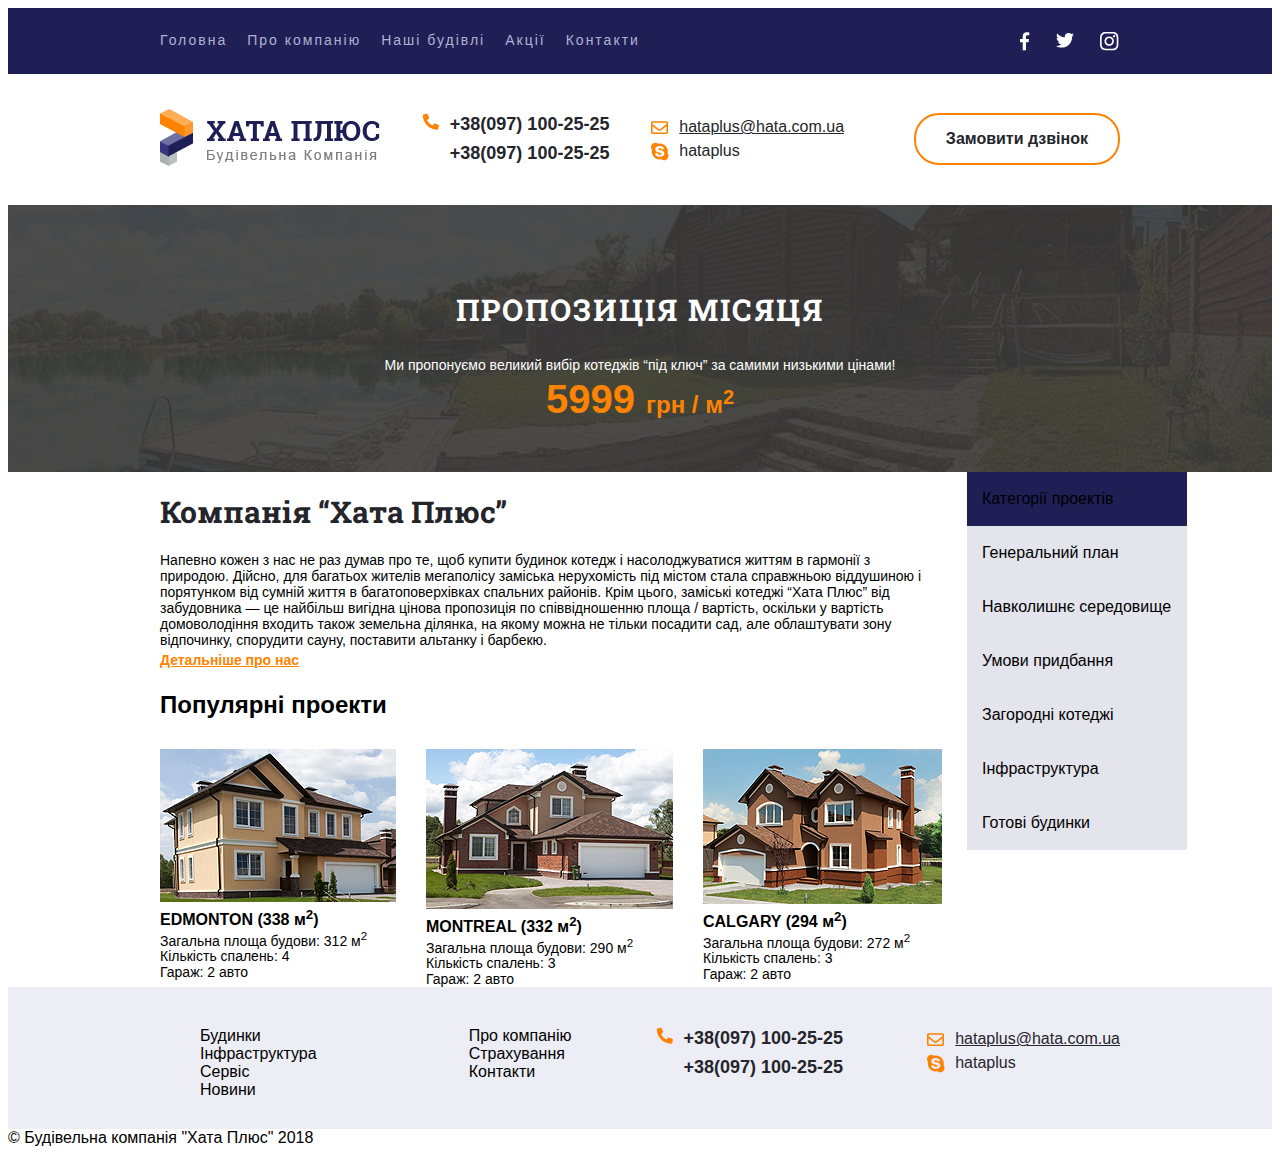
==== index.html @ 2571980f "add new font" ====
<!DOCTYPE html>
<html lang="en">

<head>
    <meta charset="UTF-8">
    <meta name="viewport" content="width=device-width, initial-scale=1.0">
    <title>Document</title>
    <link rel="stylesheet" href="css/styles.css">
</head>

<body>

    <header class="">
        <div class="header-line">
            <div class="wrapper flex-between">
                <div class="navigation">
                    <a href="#">Головна</a>
                    <a href="#">Про компанію</a>
                    <a href="#">Наші будівлі</a>
                    <a href="#">Акції</a>
                    <a href="#">Контакти</a>

                </div>
                <div class="sociality">
                    <a class="fb" href="#"></a>
                    <a class="tw" href="#"></a>
                    <a class="inst" href="#"></a>
                </div>
            </div>
        </div>
        <div class="logo-contactinfo">
            <div class="wrapper flex-between items-center">
                <picture>
                    <source srcset="images/logo.png">
                    <img src="images/logo.png" alt="">
                </picture>
                <div class="phone-numbers">
                    <div class="phone">
                        <a href="">+38(097) 100-25-25</a>
                    </div>
                    <a href="">+38(097) 100-25-25</a>
                </div>
                <div class="emails">
                    <a  class="email" href="#">hataplus@hata.com.ua</a>
    
                    <a class="email-no-underline" href="#">hataplus</a>
    
                </div>
                <a class="button" href="">
                    Замовити дзвінок
                </a>
    
            </div>
        </div>
        <div class="month-proposition">
            <h2>ПРОПОЗИЦІЯ МІСЯЦЯ</h2>
            <p>Ми пропонуємо великий вибір котеджів “під ключ” за самими низькими цінами!</p>
            <strong>5999 <span>грн / м<sup>2</sup></span></strong>
        </div>

    </header>
    <div class="flex wrapper main-flex">
        <main class="main">
            <div class="wrapper">

                <article>
                    <h1>Компанія “Хата Плюс”</h1>
                    <p>Напевно кожен з нас не раз думав про те, щоб купити будинок котедж і насолоджуватися життям в
                        гармонії з
                        природою. Дійсно, для багатьох жителів мегаполісу заміська нерухомість під містом стала
                        справжньою
                        віддушиною і порятунком від сумній життя в багатоповерхівках спальних районів.
                        Крім цього, заміські котеджі “Хата Плюс” від забудовника — це найбільш вигідна цінова пропозиція
                        по
                        співвідношенню площа / вартість, оскільки у вартість домоволодіння входить також земельна
                        ділянка, на якому
                        можна не тільки посадити сад, але облаштувати зону відпочинку, спорудити сауну, поставити
                        альтанку і
                        барбекю.</p>
                    <a href="#">
                        Детальніше про нас
                    </a>
                </article>
                <section class="popular-projects">

                    <h2>Популярні проекти</h2>
                    <div class="project-cards">
                        <figure class="endmonton">
                            <picture>
                                <source srcset="images/Layer 75.png">
                                <img src="images/Layer 75.png" alt="">
                            </picture>
                            <figcaption>
                                <strong>EDMONTON (338 м<sup>2</sup>)</strong>
                                <p>Загальна площа будови: 312 м<sup>2</sup></p>
                                <p>Кількість спалень: 4</p>
                                <p>Гараж: 2 авто</p>
                            </figcaption>
                        </figure>
                        <figure class="montreal">
                            <picture>
                                <source srcset="images/Layer 76.png">
                                <img src="images/Layer 76.png" alt="">
                            </picture>
                            <figcaption>
                                <strong>MONTREAL (332 м<sup>2</sup>)</strong>
                                <p>Загальна площа будови: 290 м<sup>2</sup></p>
                                <p>Кількість спалень: 3</p>
                                <p>Гараж: 2 авто</p>
                            </figcaption>
                        </figure>
                        <figure class="galgary">
                            <picture>
                                <source srcset="images/Layer 77.png">
                                <img src="images/Layer 77.png" alt="">
                            </picture>
                            <figcaption>
                                <strong>CALGARY (294 м<sup>2</sup>)</strong>
                                <p>Загальна площа будови: 272 м<sup>2</sup></p>
                                <p>Кількість спалень: 3</p>
                                <p>Гараж: 2 авто</p>
                            </figcaption>
                        </figure>
                    </div>
                </section>
            </div>
        </main>
        <aside class="project-category ">
            <ul>
                <li class="li">Категорії проектів</li>
                <li>Генеральний план</li>
                <li>Навколишнє середовище
                </li>
                <ul>
                    <li>Продані</li>
                    <li>Заброньовані</li>
                    <li>В процесі будівництва</li>
                </ul>
                <li>Умови придбання</li>
                <li>Загородні котеджі</li>
                <li>Інфраструктура</li>
                <li>Готові будинки</li>
            </ul>
        </aside>
    </div>
    <footer class="footer">
        <div class="wrapper">
            <div class="ul1">
                <ul>
                    <p>Будинки</p>
                    <p>Інфраструктура</p>
                    <p>Сервіс</p>
                    <p>Новини</p>
                </ul>
            </div>
            <div class="ul2">
                <ul>
                    <p>Про компанію</p>
                    <p>Страхування</p>
                    <p>Контакти</p>
                </ul>
            </div>

           
            <div class="phone-numbers">
                <div class="phone">
                    <a href="">+38(097) 100-25-25</a>
                </div>
                <a href="">+38(097) 100-25-25</a>
            </div>
            <div class="emails">
                <a  class="email" href="#">hataplus@hata.com.ua</a>
    
                <a class="email-no-underline" href="#">hataplus</a>
    
            </div>
        </div>
    </footer>
    <div class="copyrite">
        <p>&copy; Будівельна компанія "Хата Плюс" 2018</p>
    </div>
</body>

</html>
---- css/styles.css ----
@font-face {
    font-family: 'Roboto Slab';
    src: url('../fonts/RobotoSlab-Bold.eot');
    src: url('../fonts/RobotoSlab-Bold.eot?#iefix') format('embedded-opentype'),
        url('../fonts/RobotoSlab-Bold.woff2') format('woff2'),
        url('../fonts/RobotoSlab-Bold.woff') format('woff'),
        url('../fonts/RobotoSlab-Bold.svg#RobotoSlab-Bold') format('svg');
    font-weight: bold;
    font-style: normal;
    font-display: swap;
}

@font-face {
    font-family: 'Roboto Slab';
    src: url('../fonts/RobotoSlab-Regular.eot');
    src: url('../fonts/RobotoSlab-Regular.eot?#iefix') format('embedded-opentype'),
        url('../fonts/RobotoSlab-Regular.woff2') format('woff2'),
        url('../fonts/RobotoSlab-Regular.woff') format('woff'),
        url('../fonts/RobotoSlab-Regular.svg#RobotoSlab-Regular') format('svg');
    font-weight: normal;
    font-style: normal;
    font-display: swap;
}





body {
    font-family: Arial, Helvetica, sans-serif;
    height: 100%;
}

.header-line {
    background-color: #1f1f56;
    padding-bottom: 21px;
    padding-top: 21px;
}

.logo-contactinfo {
    padding: 35px 0px;
}

.header-line a {
    text-decoration: none;
    font-size: 14px;
    letter-spacing: 2px;
    line-height: 1.7em;
    color: #b1b1d2;
}


.navigation {
    display: flex;
    column-gap: 20px;
}


.sociality {
    display: flex;
    column-gap: 25px;
    align-items: center;
}





.wrapper {
    margin: auto;
    max-width: 960px;
}


.flex-between {
    display: flex;
    justify-content: space-between;
    

}


.phone-numbers a {
    font-size: 18px;
    line-height: 1.3em;
    color: #25252c;
    font-weight: bold;
    text-decoration: none;

}


.emails a {
    font-size: 16px;
    line-height: 1.5em;
    text-decoration: underline;
    color: #25252c;
}

.emails .email-no-underline {
    text-decoration: none;
    display: block;
}


.button {
    border-radius: 25px;
    background-color: #ffffff;
    border: 2px solid #fd8300;
    font-size: 16px;
    line-height: 1.5em;
    color: #25252c;
    font-weight: bold;
    padding: 12px 30px;
    text-decoration: none;
}



.items-center {
    align-items: center;
}


.phone {
    margin-bottom: 5px;
}


.month-proposition {
    background: linear-gradient(to top,rgba(0,0,0,0.7),rgba(0,0,0,0.7)), url(../images/Layer\ 74.png) ;
    padding-top: 60px;
    padding-bottom: 50px;
    background-size: cover;
    text-align: center;
}

.month-proposition h2 {
    font-size: 30px;
    letter-spacing: 2px;
    text-transform: uppercase;
    color: #ffffff;
    font-weight: 700;
    font-family: "Roboto Slab";
}


.month-proposition p {
    font-size: 14px;
    line-height: 1.7em;
    color: #ffffff;
}


.month-proposition strong {
    font-size: 40px;
    color: #fd8300;
}



.month-proposition span {
    font-size: 24px;
    color: #fd8300;
    font-weight: bold;
}


.main-flex {
    justify-content: space-between;
}


.main h1 {
    font-size: 30px;
    color: #24242b;
    font-weight: 700;
    font-family: "Roboto Slab";
}


.main p {
    font-size: 14px;
}


.main a {
    font-size: 14px;
    line-height: 24px;
    text-decoration: underline;
    color: #fd8300;
    font-weight: bold;
}
   


section img {
    justify-content: space-between;
    align-items: center;
}


section h2 {
    margin-bottom: auto;
}


aside ul {
    list-style-type: none;
}


.main-flex {
    column-gap: 25px;
}


footer {
    background-color:  #ededf5;
}


footer > .wrapper {
    display: flex;
    justify-content: space-between;
}


.project-cards {
    display: flex;
    justify-content: space-between;
}


figure {
    margin: 0;
}

section h2 {
    margin-bottom: 30px;
}


.flex {
    display: flex;
}


aside li + ul {
    display: none;
}



li:hover + ul {
    display: block;
}


aside li {
    background-color: #e4e4ec;
    padding: 18px 15px;
}


aside ul {
    padding: 0;
}


li:hover {
    background-color: #fd8300;
}

.aside li {
    background-color: #e4e4ec;
}


.li {
    background-color: #1f1f56 ;
}

.project-category ul {
    min-width: 220px;
}


.project-cards {
    column-gap: 30px;
}


.phone {
    position: relative;
}

.phone:before {
    content:"";
    width: 17px;
    height: 17px;
    background-image: url(../images/sprite.png);
    position: absolute;
    left: -28px;
    background-repeat: no-repeat;
}



.email {
    position: relative;
}


.email:before {
    content:"";
    width: 18px;
    height: 13px;
    background-image: url(../images/sprite.png);
    position: absolute;
    left: -28px;
    top: 3px;
    background-repeat: no-repeat;
    background-position: -20px 0;
}


.email-no-underline {
    position: relative;
}


.email-no-underline:before {
    content:"";
    width: 19px;
    height: 19px;
    background-image: url(../images/sprite.png);
    position: absolute;
    left: -28px;
    top: 3px;
    background-repeat: no-repeat;
    background-position: -39px 0;
}


footer {
    padding-bottom: 30px;
    padding-top: 40px;
}


ul {
    margin: 0;
}

p {
    margin: 0;
}


.fb, .tw, .inst {
    background-image: url(../images/sprite.png);
    transition: 0.3s;
}


.fb {
    width: 10px;
    height: 20px;
    background-position: 51px 20px;
}


.tw {
    width: 20px;
    height: 15px;
    background-position: 40px 19px;
}


.inst {
    width:20px ;
    height: 20px;
    background-position: 130px 20px;
}


.inst:hover, .fb:hover, .tw:hover {
    background-position-y:0;
    
}
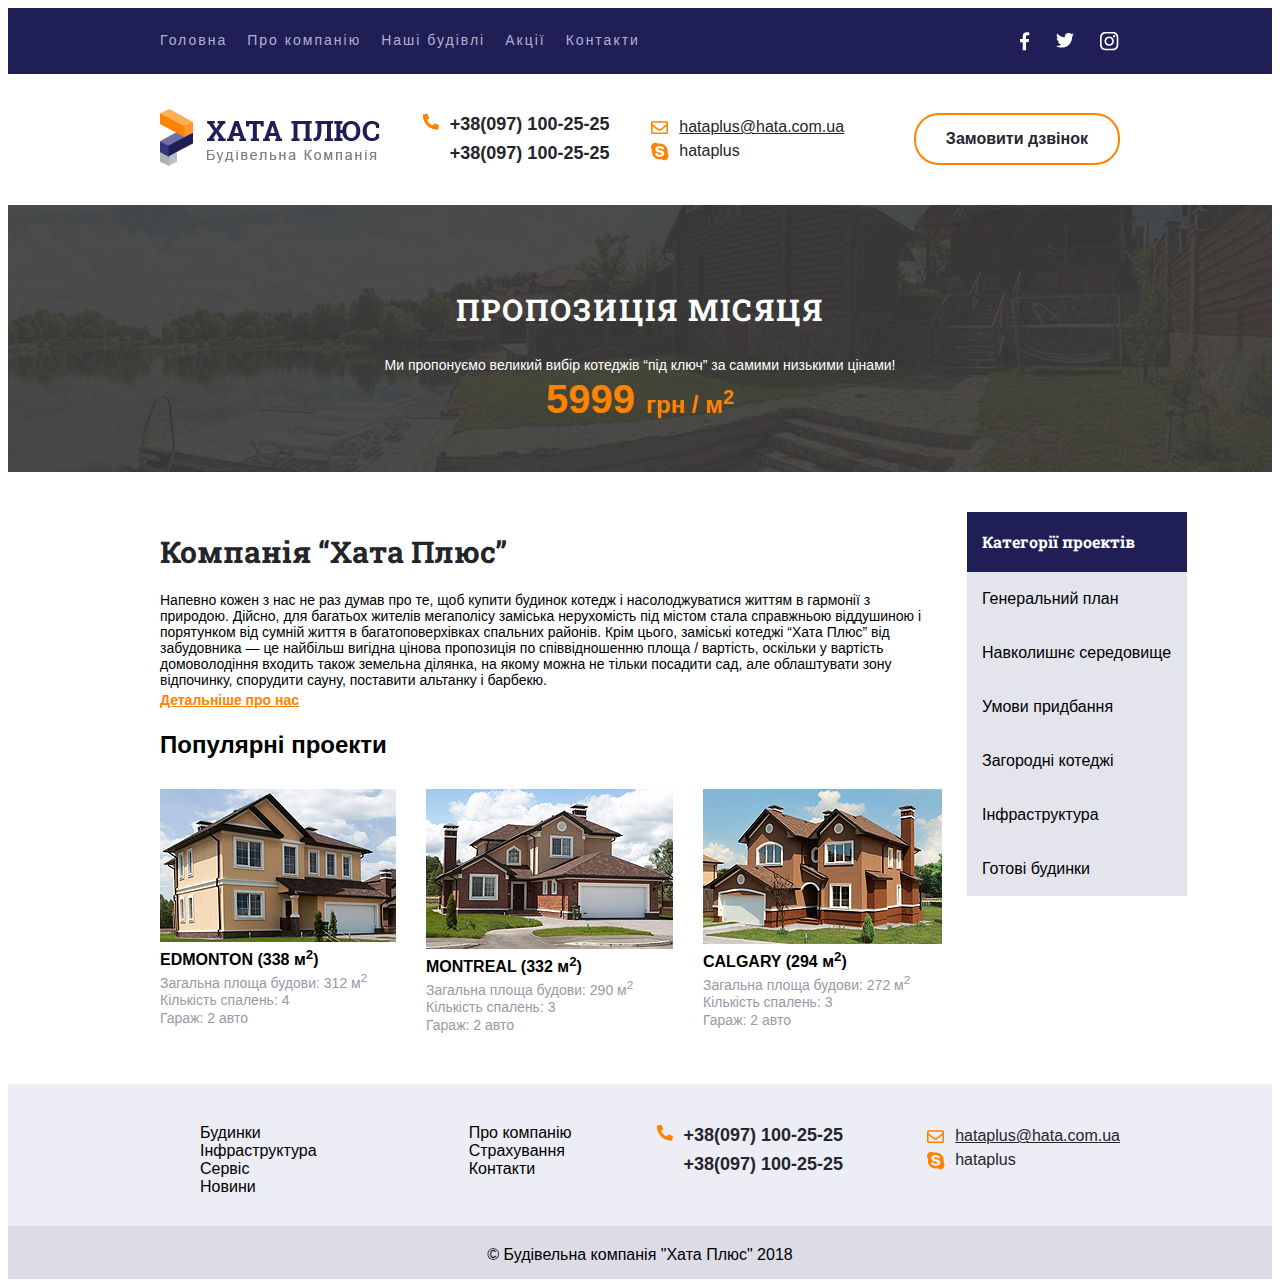
==== commit c9c91643: "update" ====
--- a/index.html
+++ b/index.html
@@ -147,17 +147,31 @@
         <div class="wrapper">
             <div class="ul1">
                 <ul>
-                    <p>Будинки</p>
-                    <p>Інфраструктура</p>
-                    <p>Сервіс</p>
-                    <p>Новини</p>
+                    <li>
+                        <p>Будинки</p>
+                    </li>
+                    <li>
+                        <p>Інфраструктура</p>
+                    </li>
+                    <li>
+                        <p>Сервіс</p>
+                    </li>
+                    <li>
+                        <p>Новини</p>
+                    </li>
                 </ul>
             </div>
             <div class="ul2">
                 <ul>
-                    <p>Про компанію</p>
-                    <p>Страхування</p>
-                    <p>Контакти</p>
+                    <li>
+                        <p>Про компанію</p>
+                    </li>
+                    <li>
+                        <p>Страхування</p>
+                    </li>
+                    <li>
+                        <p>Контакти</p>
+                    </li>
                 </ul>
             </div>
 
--- a/css/styles.css
+++ b/css/styles.css
@@ -31,6 +31,12 @@
     height: 100%;
 }
 
+
+ul {
+    list-style: none;
+}
+
+
 .header-line {
     background-color: #1f1f56;
     padding-bottom: 21px;
@@ -50,9 +56,21 @@
 }
 
 
+footer li:hover {
+    color: #fd8300;
+}
+
+
 .navigation {
     display: flex;
     column-gap: 20px;
+    text-decoration: none;
+}
+
+
+.navigation:hover {
+    color: #fd8300;
+    transition: 0.3s;
 }
 
 
@@ -64,6 +82,22 @@
 
 
 
+
+.project-cards p {
+    font-size: 13px;
+    line-height: 18px;
+    color: #9999a6;
+}
+
+
+
+.project-category .li {
+    font-size: 16px;
+    line-height: 24px;
+    color: #ffffff;
+    font-weight: 700;
+    font-family: "Roboto Slab"; 
+}
 
 
 .wrapper {
@@ -268,7 +302,7 @@
 }
 
 
-li:hover {
+aside li:hover {
     background-color: #fd8300;
 }
 
@@ -392,3 +426,24 @@
 
 
 
+.copyrite p {
+    text-align: center;
+    background-color: #dcdce6;
+    padding-top: 20px;
+    padding-left: 470px;
+    padding-right: 470px;
+    padding-bottom: 15px;
+}
+
+
+
+.month-proposition {
+   margin-bottom: 40px;
+}
+
+
+
+.project-cards {
+    margin-bottom: 50px;
+}
+
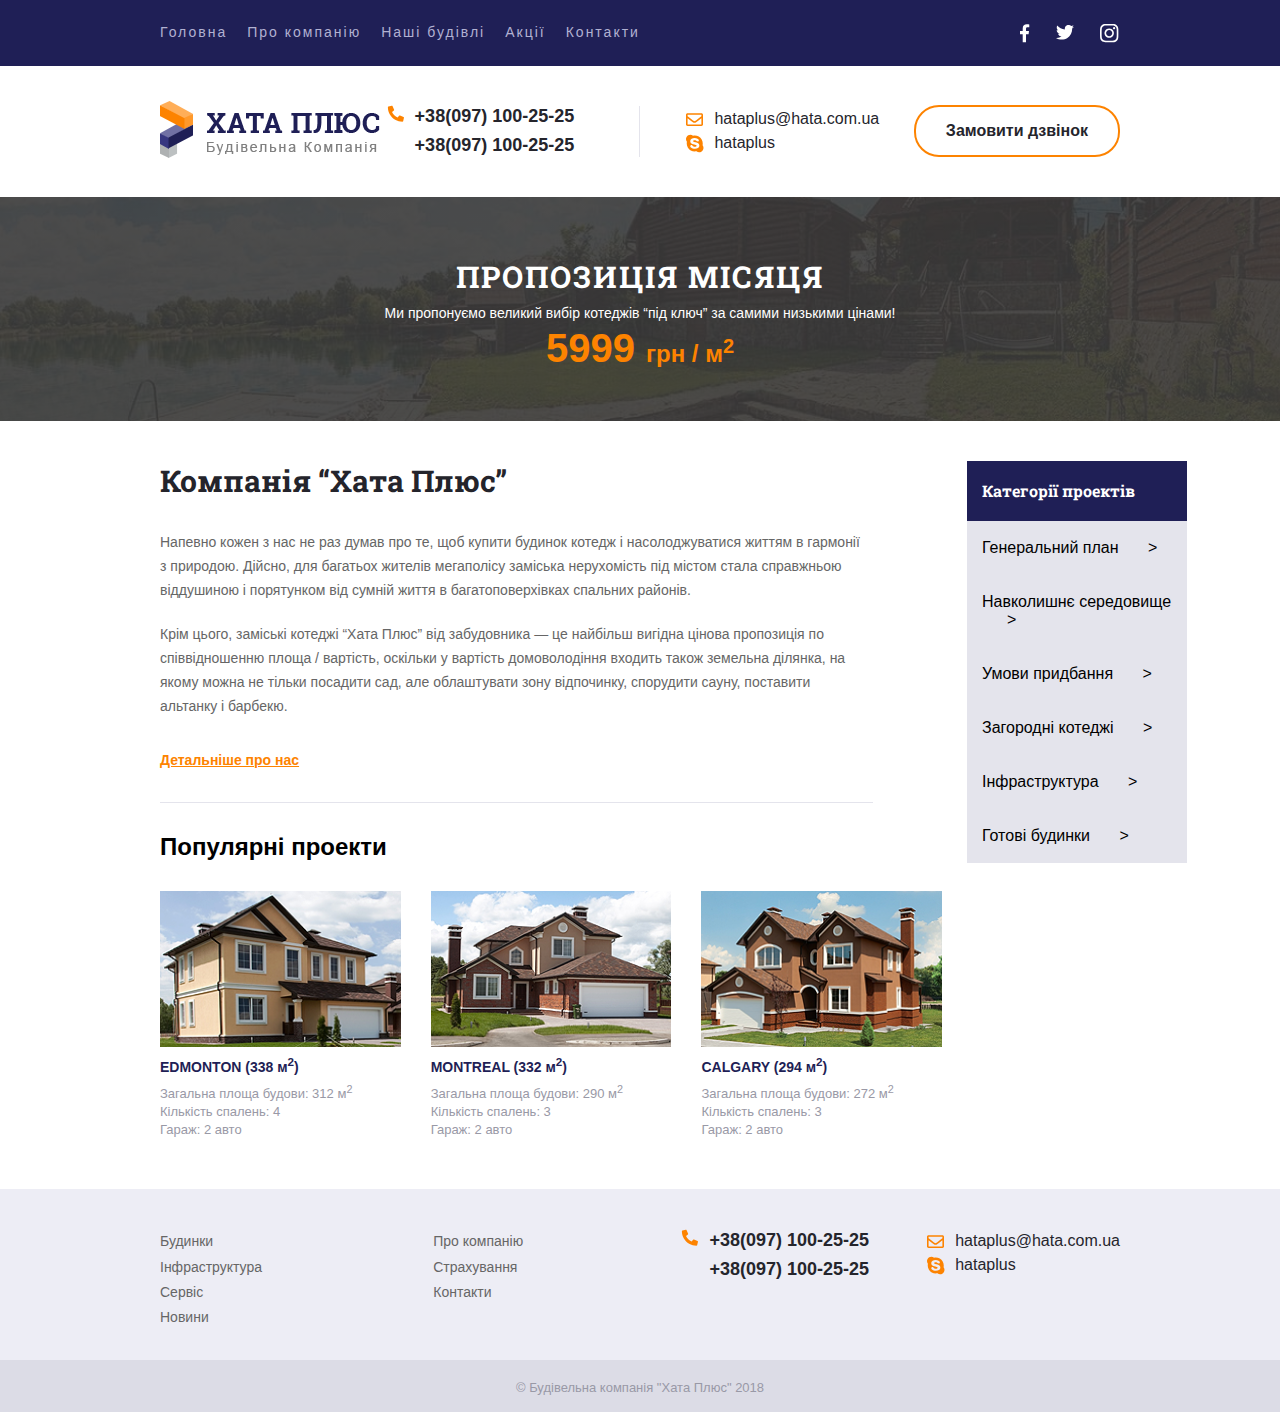
==== commit 7932d74e: "update" ====
--- a/index.html
+++ b/index.html
@@ -4,7 +4,7 @@
 <head>
     <meta charset="UTF-8">
     <meta name="viewport" content="width=device-width, initial-scale=1.0">
-    <title>Document</title>
+    <title>hataplus</title>
     <link rel="stylesheet" href="css/styles.css">
 </head>
 
@@ -40,6 +40,7 @@
                     </div>
                     <a href="">+38(097) 100-25-25</a>
                 </div>
+                <div class="part2"></div>
                 <div class="emails">
                     <a  class="email" href="#">hataplus@hata.com.ua</a>
     
@@ -65,21 +66,27 @@
 
                 <article>
                     <h1>Компанія “Хата Плюс”</h1>
-                    <p>Напевно кожен з нас не раз думав про те, щоб купити будинок котедж і насолоджуватися життям в
-                        гармонії з
-                        природою. Дійсно, для багатьох жителів мегаполісу заміська нерухомість під містом стала
-                        справжньою
-                        віддушиною і порятунком від сумній життя в багатоповерхівках спальних районів.
-                        Крім цього, заміські котеджі “Хата Плюс” від забудовника — це найбільш вигідна цінова пропозиція
-                        по
-                        співвідношенню площа / вартість, оскільки у вартість домоволодіння входить також земельна
-                        ділянка, на якому
-                        можна не тільки посадити сад, але облаштувати зону відпочинку, спорудити сауну, поставити
-                        альтанку і
-                        барбекю.</p>
-                    <a href="#">
+                    <div class="p1">
+                            <p>Напевно кожен з нас не раз думав про те, щоб купити будинок котедж і насолоджуватися життям в
+                            гармонії з
+                            природою. Дійсно, для багатьох жителів мегаполісу заміська нерухомість під містом стала
+                            справжньою
+                            віддушиною і порятунком від сумній життя в багатоповерхівках спальних районів.</p>
+                    </div>
+                        <div class="p2">
+                            <p>Крім цього, заміські котеджі “Хата Плюс” від забудовника — це найбільш вигідна цінова пропозиція
+                            по
+                            співвідношенню площа / вартість, оскільки у вартість домоволодіння входить також земельна
+                            ділянка, на якому
+                            можна не тільки посадити сад, але облаштувати зону відпочинку, спорудити сауну, поставити
+                            альтанку і
+                            барбекю.</p>
+                        </div>
+                        
+                    <a href="#">    
                         Детальніше про нас
                     </a>
+                    <div class="part1"></div>
                 </article>
                 <section class="popular-projects">
 
@@ -132,9 +139,11 @@
                 <li>Навколишнє середовище
                 </li>
                 <ul>
-                    <li>Продані</li>
-                    <li>Заброньовані</li>
-                    <li>В процесі будівництва</li>
+                    <div class="pidmenu">
+                        <li>Продані</li>
+                        <li>Заброньовані</li>
+                        <li>В процесі будівництва</li>
+                    </div>
                 </ul>
                 <li>Умови придбання</li>
                 <li>Загородні котеджі</li>
--- a/css/styles.css
+++ b/css/styles.css
@@ -32,6 +32,12 @@
 }
 
 
+* {
+    margin: 0; padding: 0;
+}
+
+
+
 ul {
     list-style: none;
 }
@@ -42,6 +48,10 @@
     padding-bottom: 21px;
     padding-top: 21px;
 }
+
+
+
+
 
 .logo-contactinfo {
     padding: 35px 0px;
@@ -68,10 +78,6 @@
 }
 
 
-.navigation:hover {
-    color: #fd8300;
-    transition: 0.3s;
-}
 
 
 .sociality {
@@ -127,7 +133,6 @@
 .emails a {
     font-size: 16px;
     line-height: 1.5em;
-    text-decoration: underline;
     color: #25252c;
 }
 
@@ -151,6 +156,14 @@
 
 
 
+.button:hover {
+    background-color: #fd8300;
+    color: white;
+    transition: 0.3s;
+}
+
+
+
 .items-center {
     align-items: center;
 }
@@ -176,6 +189,7 @@
     color: #ffffff;
     font-weight: 700;
     font-family: "Roboto Slab";
+    margin-bottom: 6px;
 }
 
 
@@ -210,11 +224,25 @@
     color: #24242b;
     font-weight: 700;
     font-family: "Roboto Slab";
-}
-
-
-.main p {
+    margin-bottom: 30px;
+}
+
+
+.main .p1 {
+    width: 90%;
     font-size: 14px;
+    line-height: 24px;
+    color: #666666;
+    margin-bottom: 20px;
+}
+
+
+.main .p2  {
+    width: 90%;
+    font-size: 14px;
+    line-height: 24px;
+    color: #666666;
+    margin-bottom: 30px;
 }
 
 
@@ -224,8 +252,17 @@
     text-decoration: underline;
     color: #fd8300;
     font-weight: bold;
+    margin-bottom: 30px;    
 }
    
+
+.part1 {
+    width: 713px;
+    height: 1px;
+    background-color: #e4e4ec;
+    margin-bottom: 30px;
+    margin-top: 30px;
+}
 
 
 section img {
@@ -311,10 +348,35 @@
 }
 
 
+
+aside li:after {
+    content: " >";
+    margin-left: 25px;
+
+}
+
+aside li:first-child:after {
+    content: "";
+} 
+
+
 .li {
     background-color: #1f1f56 ;
 }
 
+
+.li:first-child:hover {
+    background-color: #1f1f56 ;
+}
+
+
+.aside ul {
+    border-radius: 30px;
+}
+
+
+
+
 .project-category ul {
     min-width: 220px;
 }
@@ -328,6 +390,11 @@
 .phone {
     position: relative;
 }
+
+
+
+
+
 
 .phone:before {
     content:"";
@@ -407,7 +474,7 @@
 
 .tw {
     width: 20px;
-    height: 15px;
+    height: 16px;
     background-position: 40px 19px;
 }
 
@@ -433,6 +500,9 @@
     padding-left: 470px;
     padding-right: 470px;
     padding-bottom: 15px;
+    font-size: 13px;
+    line-height: 1.3em;
+    color: #9999a6;
 }
 
 
@@ -447,3 +517,101 @@
     margin-bottom: 50px;
 }
 
+
+.project-cards strong {
+    font-size: 14px;
+    line-height: 1.7em;
+    color: #1f1f56;
+    cursor: pointer;
+}
+
+
+.project-cards strong:hover {
+    text-decoration: underline;
+}
+
+
+
+
+.project-cards img {
+    height: 156px;
+}
+
+
+
+
+.pidmenu {
+    box-shadow: inset 0px -1px 0px #cecedd;
+    background-color: #e4e4ec;
+}
+
+
+
+.pidmenu:hover {
+    background-color: #cecedd;
+}
+
+
+.ul2 {
+    margin-right: 160px;
+    margin-left: 145px;
+}
+
+
+.phone-numbers {
+    margin-right: 60px;
+}
+
+
+
+footer li {
+    font-size: 14px;
+    line-height: 1.8em;
+    color: #666666;
+}
+
+
+
+footer li:hover {
+    color: #fd8300;
+    text-decoration: underline;
+    cursor: pointer;
+}
+
+
+
+.emails a {
+    font-size: 16px;
+    line-height: 1.5em;
+    color: #25252c;
+    text-decoration: none;
+}
+
+
+.emails a:hover {
+    text-decoration: underline;
+    cursor: pointer;
+}
+
+
+aside {
+    cursor: pointer;
+}
+
+
+.part2 {
+    width: 1px;
+    height: 51px;
+    background-color: #e4e4ec;
+}
+
+
+
+.logo-contactinfo .emails {
+    margin-left: 40px;
+}
+
+
+.logo-contactinfo .phone-numbers {
+    margin-right: 30px;
+}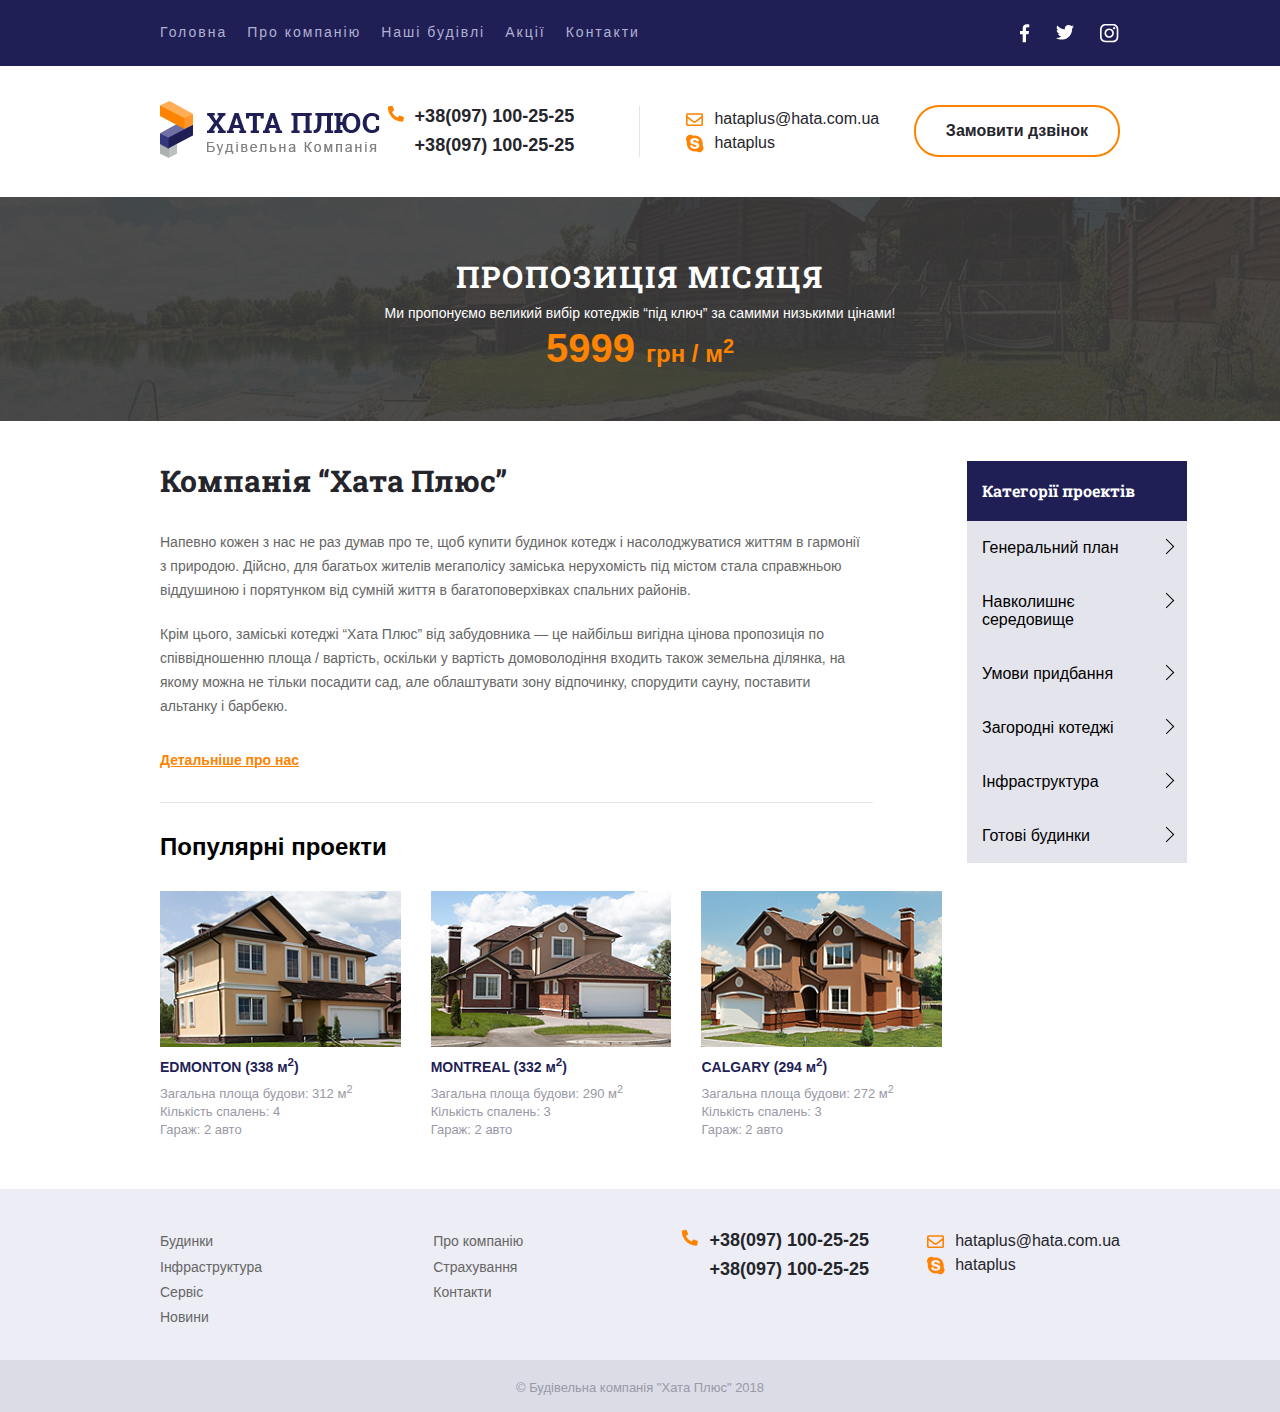
==== commit ab3043e8: "стрілочки" ====
--- a/index.html
+++ b/index.html
@@ -138,12 +138,10 @@
                 <li>Генеральний план</li>
                 <li>Навколишнє середовище
                 </li>
-                <ul>
-                    <div class="pidmenu">
+                <ul class="pidmenu">
                         <li>Продані</li>
                         <li>Заброньовані</li>
                         <li>В процесі будівництва</li>
-                    </div>
                 </ul>
                 <li>Умови придбання</li>
                 <li>Загородні котеджі</li>
--- a/css/styles.css
+++ b/css/styles.css
@@ -343,20 +343,33 @@
     background-color: #fd8300;
 }
 
-.aside li {
+aside li {
     background-color: #e4e4ec;
+    position: relative;
+    padding-right: 20px;
 }
 
 
 
 aside li:after {
-    content: " >";
-    margin-left: 25px;
-
-}
+    content: "";
+    width: 10px;
+    height: 10px;
+    border-top: 1px solid #000;
+    border-right: 1px solid #000;
+    display: block;
+    transform: rotate(45deg);
+    right: 15px;
+    position: absolute;
+    top: 20px;
+}
+
+
+
+
 
 aside li:first-child:after {
-    content: "";
+    display: none;
 } 
 
 
@@ -548,8 +561,24 @@
 
 
 .pidmenu:hover {
+    display: block;
+}
+
+
+
+.pidmenu li {
+    font-size: 14px;
+    line-height: 1.7em;
+    color: #666666;
+    padding-left: 30px;
+}
+
+
+.pidmenu li:hover {
     background-color: #cecedd;
-}
+    color: #666666;
+}
+
 
 
 .ul2 {
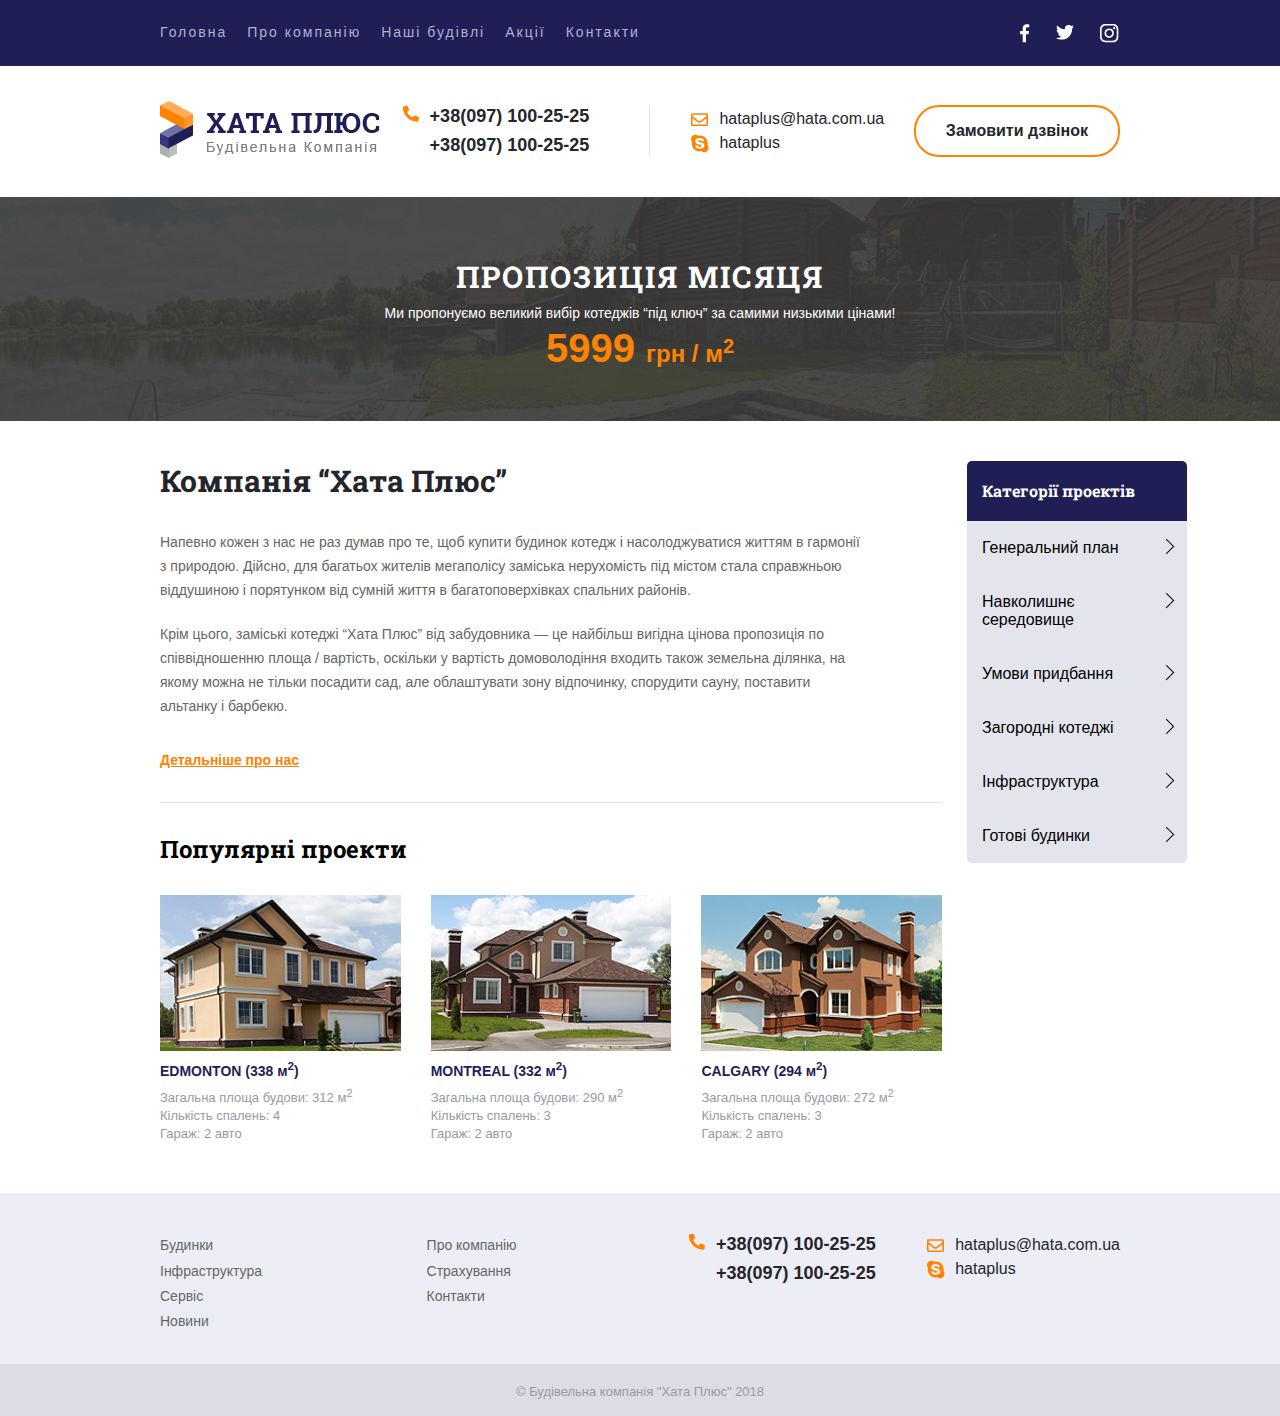
==== commit 7f8bac9c: "update" ====
--- a/index.html
+++ b/index.html
@@ -4,7 +4,7 @@
 <head>
     <meta charset="UTF-8">
     <meta name="viewport" content="width=device-width, initial-scale=1.0">
-    <title>hataplus</title>
+    <title> hataplus I найкраща будівельнa компанія в хмельницькому та в у всій україні</title>
     <link rel="stylesheet" href="css/styles.css">
 </head>
 
@@ -32,7 +32,9 @@
             <div class="wrapper flex-between items-center">
                 <picture>
                     <source srcset="images/logo.png">
-                    <img src="images/logo.png" alt="">
+                    <a href="index.html">
+                        <img src="images/logo.png" alt="Логотип найкращої будівельної компанії в хмельницькому та в у всій україні">
+                    </a>
                 </picture>
                 <div class="phone-numbers">
                     <div class="phone">
--- a/css/styles.css
+++ b/css/styles.css
@@ -78,6 +78,11 @@
 }
 
 
+.navigation:hover {
+    color: #fd8300;
+}
+
+
 
 
 .sociality {
@@ -257,7 +262,7 @@
    
 
 .part1 {
-    width: 713px;
+    width: 100%;
     height: 1px;
     background-color: #e4e4ec;
     margin-bottom: 30px;
@@ -273,6 +278,7 @@
 
 section h2 {
     margin-bottom: auto;
+    font-family: "Roboto Slab";
 }
 
 
@@ -341,12 +347,23 @@
 
 aside li:hover {
     background-color: #fd8300;
+    color: #dcdce6;
 }
 
 aside li {
     background-color: #e4e4ec;
     position: relative;
     padding-right: 20px;
+}
+
+
+aside li:first-child {
+    border-radius: 5px 5px 0 0;
+}
+
+
+aside li:last-child {
+    border-radius: 0 0 5px 5px;
 }
 
 
@@ -367,6 +384,13 @@
 
 
 
+aside li:after:hover {
+    transform: rotate(90deg);
+}
+
+
+
+
 
 aside li:first-child:after {
     display: none;
@@ -546,8 +570,15 @@
 
 
 
+.project-cards img:hover {
+    text-decoration: underline;
+}
+
+
+
 .project-cards img {
     height: 156px;
+    cursor: pointer;
 }
 
 
@@ -587,8 +618,18 @@
 }
 
 
+
+
+article a {
+    text-decoration: none;
+}
+
+
+
+
 .phone-numbers {
     margin-right: 60px;
+    margin-left: 20px;
 }
 
 
@@ -643,4 +684,8 @@
 
 .logo-contactinfo .phone-numbers {
     margin-right: 30px;
-}+}
+
+
+
+
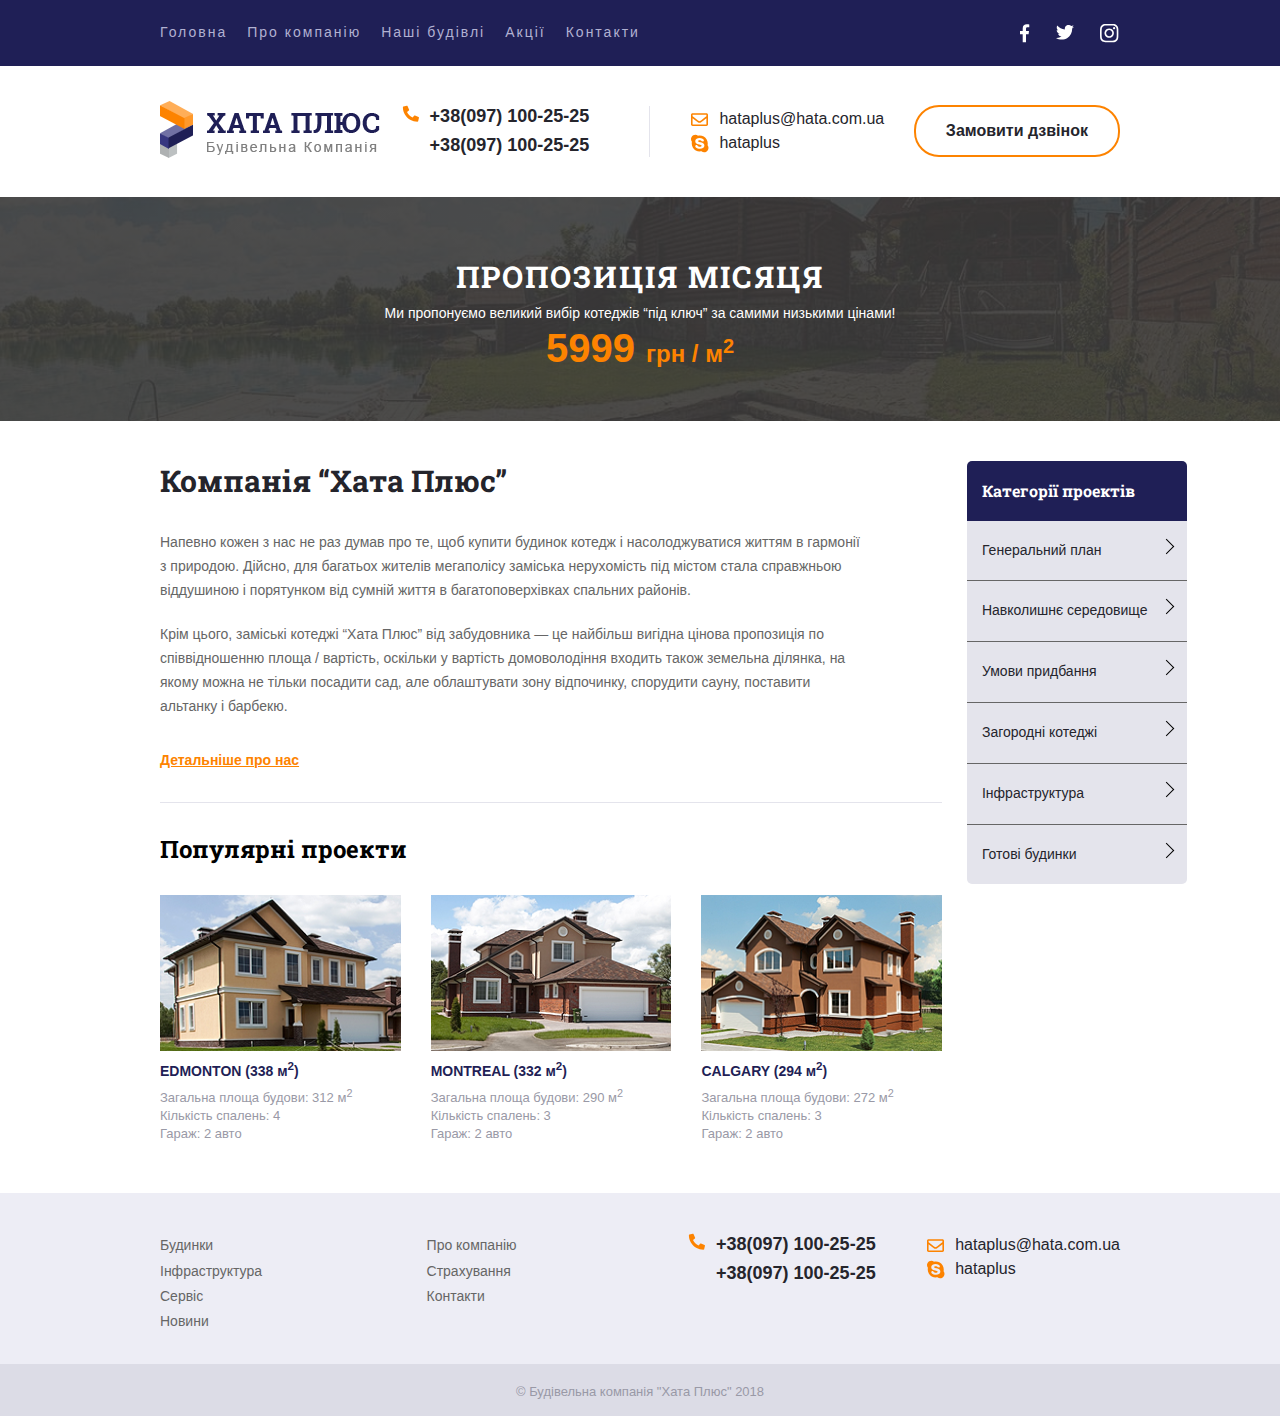
==== commit ae6545fc: "update" ====
--- a/index.html
+++ b/index.html
@@ -30,26 +30,26 @@
         </div>
         <div class="logo-contactinfo">
             <div class="wrapper flex-between items-center">
-                <picture>
-                    <source srcset="images/logo.png">
-                    <a href="index.html">
-                        <img src="images/logo.png" alt="Логотип найкращої будівельної компанії в хмельницькому та в у всій україні">
-                    </a>
-                </picture>
+                <a href="index.html">
+                    <picture>
+                        <source srcset="images/logo.png">
+                        <img src="images/logo.png" alt="Логотип найкращої будівельної компанії в хмельницькому та в у всій україні"> 
+                    </picture>
+                </a>    
                 <div class="phone-numbers">
                     <div class="phone">
-                        <a href="">+38(097) 100-25-25</a>
+                        <a href="tel:+380971002525">+38(097) 100-25-25</a>
                     </div>
-                    <a href="">+38(097) 100-25-25</a>
+                    <a href="tel:+380971002525">+38(097) 100-25-25</a>
                 </div>
                 <div class="part2"></div>
                 <div class="emails">
-                    <a  class="email" href="#">hataplus@hata.com.ua</a>
-    
-                    <a class="email-no-underline" href="#">hataplus</a>
-    
-                </div>
-                <a class="button" href="">
+                    <a  class="email" href="mailto:hataplus@hata.com.ua">hataplus@hata.com.ua</a>
+    
+                    <a class="email-no-underline" href="skype:hataplus">hataplus</a>
+    
+                </div>
+                <a class="button" href="tel:+380971002525">
                     Замовити дзвінок
                 </a>
     
@@ -137,18 +137,18 @@
         <aside class="project-category ">
             <ul>
                 <li class="li">Категорії проектів</li>
-                <li>Генеральний план</li>
-                <li>Навколишнє середовище
+                <li><a href="">Генеральний план</a></li>
+                <li><a href="">Навколишнє середовище</a>
                 </li>
                 <ul class="pidmenu">
-                        <li>Продані</li>
-                        <li>Заброньовані</li>
-                        <li>В процесі будівництва</li>
+                    <li><a href="">Продані</a></li>
+                    <li><a href="">Заброньовані</a></li>
+                    <li><a href="">В процесі будівництва</a></li>
                 </ul>
-                <li>Умови придбання</li>
-                <li>Загородні котеджі</li>
-                <li>Інфраструктура</li>
-                <li>Готові будинки</li>
+                <li><a href="">Умови придбання</a></li>
+                <li><a href="">Загородні котеджі</a></li>
+                <li><a href="">Інфраструктура</a></li>
+                <li><a href="">Готові будинки</a></li>
             </ul>
         </aside>
     </div>
@@ -187,14 +187,14 @@
            
             <div class="phone-numbers">
                 <div class="phone">
-                    <a href="">+38(097) 100-25-25</a>
-                </div>
-                <a href="">+38(097) 100-25-25</a>
+                    <a href="tel:+380971002525">+38(097) 100-25-25</a>
+                </div>
+                <a href="tel:+380971002525">+38(097) 100-25-25</a>
             </div>
             <div class="emails">
-                <a  class="email" href="#">hataplus@hata.com.ua</a>
-    
-                <a class="email-no-underline" href="#">hataplus</a>
+                <a  class="email" href="malito:hataplus@hata.com.ua">hataplus@hata.com.ua</a>
+    
+                <a class="email-no-underline" href="skype:hataplus">hataplus</a>
     
             </div>
         </div>
--- a/css/styles.css
+++ b/css/styles.css
@@ -78,8 +78,9 @@
 }
 
 
-.navigation:hover {
+.navigation a:hover {
     color: #fd8300;
+    transition: 0.3s;
 }
 
 
@@ -259,6 +260,11 @@
     font-weight: bold;
     margin-bottom: 30px;    
 }
+
+
+main a:hover {
+    text-decoration: none;
+}
    
 
 .part1 {
@@ -347,7 +353,7 @@
 
 aside li:hover {
     background-color: #fd8300;
-    color: #dcdce6;
+    color: #fff;
 }
 
 aside li {
@@ -368,7 +374,12 @@
 
 
 
-aside li:after {
+.pidmenu li:last-child {
+    border-radius: 0;
+}
+
+
+aside li a:not(.pidmenu li a ):after {
     content: "";
     width: 10px;
     height: 10px;
@@ -382,17 +393,21 @@
 }
 
 
-
-
-aside li:after:hover {
-    transform: rotate(90deg);
-}
-
-
-
-
-
-aside li:first-child:after {
+aside a {
+    text-decoration: none;
+}
+
+aside li {
+    position: relative;
+}
+
+
+aside li:hover a:after {
+    transform: rotate(135deg);
+}
+
+
+aside li:first-child a:after {
     display: none;
 } 
 
@@ -597,7 +612,7 @@
 
 
 
-.pidmenu li {
+.pidmenu li a {
     font-size: 14px;
     line-height: 1.7em;
     color: #666666;
@@ -607,7 +622,6 @@
 
 .pidmenu li:hover {
     background-color: #cecedd;
-    color: #666666;
 }
 
 
@@ -688,4 +702,45 @@
 
 
 
-
+.contacts {
+    display: flex;
+    justify-content: space-between;
+}
+
+
+.consultatoin {
+    margin-left: 90px;
+}
+
+
+
+
+.project-cards figure:hover strong {
+    text-decoration: underline;
+}
+
+
+
+
+.project-category li:not(:last-child, :first-child, .pidmenu li), .pidmenu li:last-child
+ {
+    border-bottom: 1px solid #666666;
+}
+
+
+
+aside li a {
+    font-size: 14px;
+    line-height: 1.7em;
+    color: #25252c;
+    font-family: Arial, Helvetica, sans-serif;
+
+}
+
+
+
+aside li:not(.pidmenu li):hover a {
+    color: #fff;
+}
+
+header 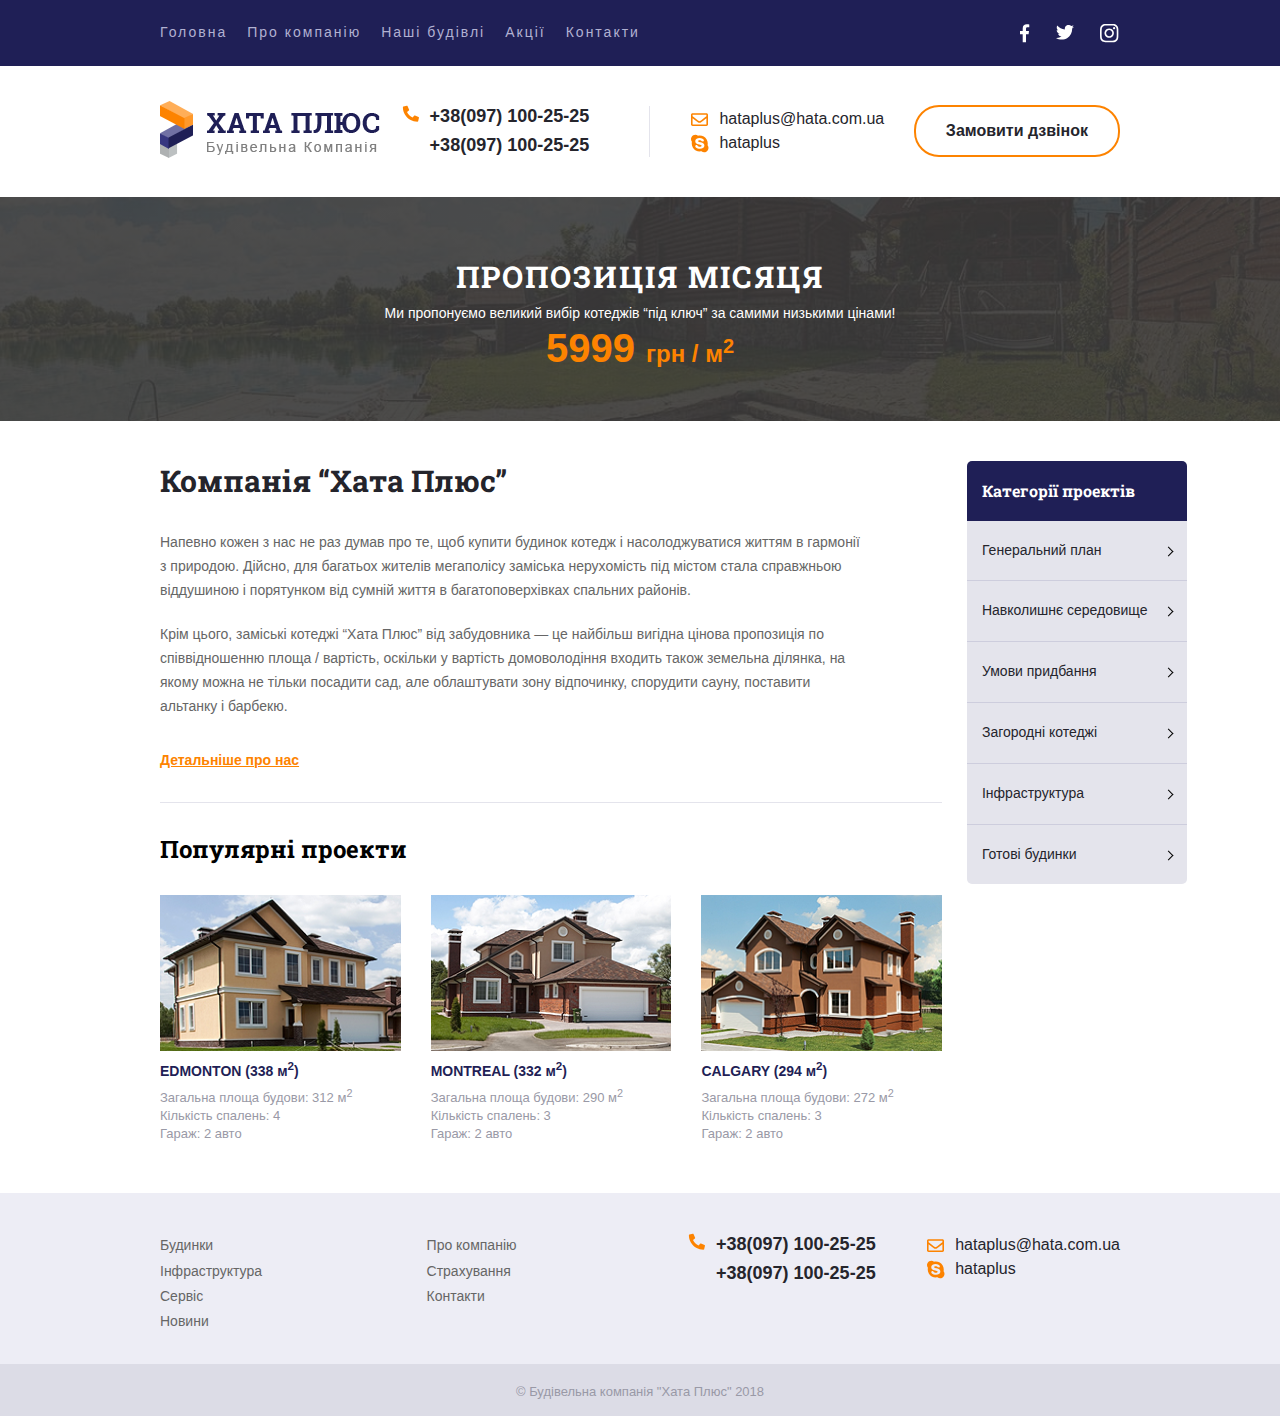
==== commit 688639bd: "update" ====
--- a/index.html
+++ b/index.html
@@ -14,9 +14,9 @@
         <div class="header-line">
             <div class="wrapper flex-between">
                 <div class="navigation">
-                    <a href="#">Головна</a>
+                    <a href="index.html">Головна</a>
                     <a href="#">Про компанію</a>
-                    <a href="#">Наші будівлі</a>
+                    <a href="index3.html">Наші будівлі</a>
                     <a href="#">Акції</a>
                     <a href="#">Контакти</a>
 
--- a/css/styles.css
+++ b/css/styles.css
@@ -381,15 +381,16 @@
 
 aside li a:not(.pidmenu li a ):after {
     content: "";
-    width: 10px;
-    height: 10px;
+    width: 6px;
+    height: 6px;
     border-top: 1px solid #000;
     border-right: 1px solid #000;
     display: block;
     transform: rotate(45deg);
     right: 15px;
     position: absolute;
-    top: 20px;
+    top: 27px;
+    transition: 0.5s;
 }
 
 
@@ -403,7 +404,9 @@
 
 
 aside li:hover a:after {
-    transform: rotate(135deg);
+    transform: rotate(135deg) !important;
+    border-top: 1px solid #fff !important;
+    border-right: 1px solid #fff !important;
 }
 
 
@@ -724,7 +727,7 @@
 
 .project-category li:not(:last-child, :first-child, .pidmenu li), .pidmenu li:last-child
  {
-    border-bottom: 1px solid #666666;
+    border-bottom: 1px solid #cdcddd;
 }
 
 
@@ -743,4 +746,45 @@
     color: #fff;
 }
 
-header +
+
+.table {
+    display: table;
+    width: 100%;
+    cursor: pointer;
+}
+
+
+
+
+.tr1, .tr {
+    display: table-row;
+    background-color: #e4e4ec;
+}
+
+
+.tc {
+    display: table-cell;
+}
+
+
+.table p {
+    padding-top: 15px;
+    padding-bottom: 15px;
+    box-shadow: inset 0px -1px 0px #cecedd;
+    margin-left: 20px;
+
+}
+
+.tr1 {
+    padding-top: 15px;
+    padding-bottom: 15px;
+    border-radius: 3px;
+    background-color: #1f1f56;
+    font-size: 14px;
+    line-height: 1.7em;
+    color: #ffffff;
+    font-weight: 700;
+    font-family: "Roboto Slab";
+}
+
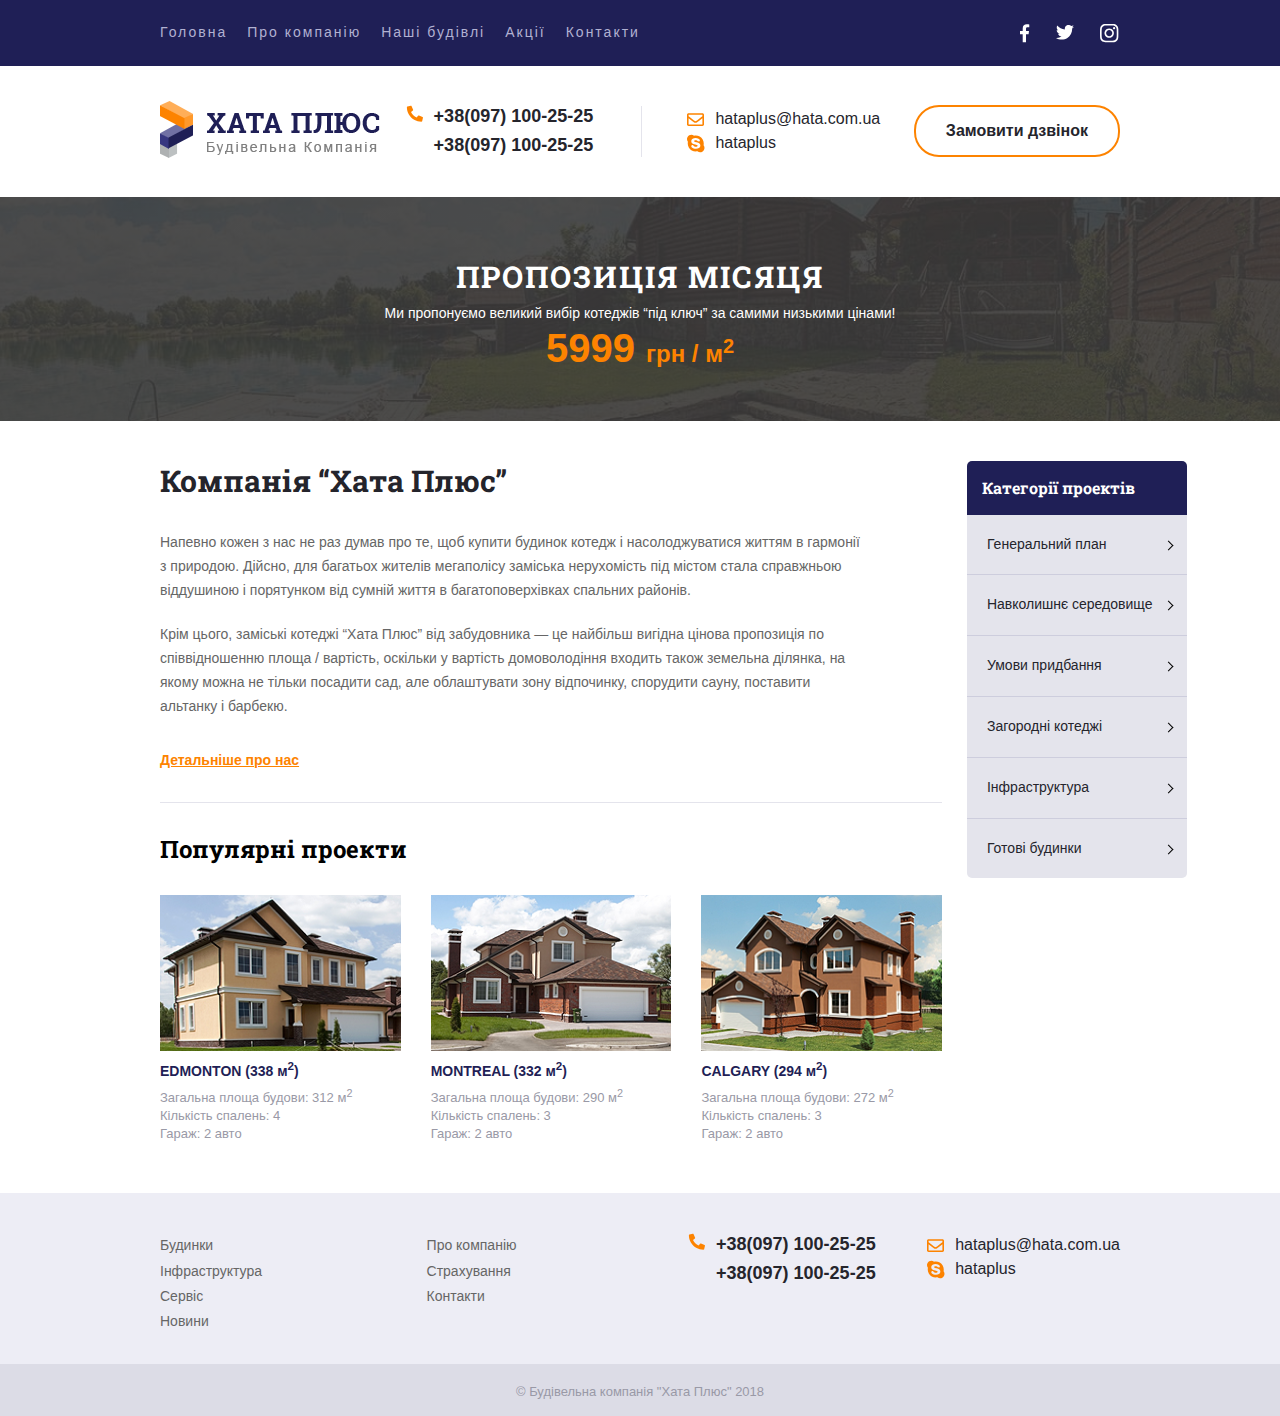
==== commit 5824e8f7: "update" ====
--- a/index.html
+++ b/index.html
@@ -139,12 +139,13 @@
                 <li class="li">Категорії проектів</li>
                 <li><a href="">Генеральний план</a></li>
                 <li><a href="">Навколишнє середовище</a>
+                    <ul class="pidmenu">
+                        <li><a href="">Продані</a></li>
+                        <li><a href="">Заброньовані</a></li>
+                        <li><a href="">В процесі будівництва</a></li>
+                    </ul>
                 </li>
-                <ul class="pidmenu">
-                    <li><a href="">Продані</a></li>
-                    <li><a href="">Заброньовані</a></li>
-                    <li><a href="">В процесі будівництва</a></li>
-                </ul>
+               
                 <li><a href="">Умови придбання</a></li>
                 <li><a href="">Загородні котеджі</a></li>
                 <li><a href="">Інфраструктура</a></li>
--- a/css/styles.css
+++ b/css/styles.css
@@ -108,7 +108,8 @@
     line-height: 24px;
     color: #ffffff;
     font-weight: 700;
-    font-family: "Roboto Slab"; 
+    font-family: "Roboto Slab";
+    padding: 15px;
 }
 
 
@@ -342,7 +343,6 @@
 
 aside li {
     background-color: #e4e4ec;
-    padding: 18px 15px;
 }
 
 
@@ -359,7 +359,6 @@
 aside li {
     background-color: #e4e4ec;
     position: relative;
-    padding-right: 20px;
 }
 
 
@@ -609,16 +608,11 @@
 
 
 
-.pidmenu:hover {
-    display: block;
-}
-
-
-
-.pidmenu li a {
+
+.pidmenu li a { 
     font-size: 14px;
     line-height: 1.7em;
-    color: #666666;
+    color: #666666 !important;
     padding-left: 30px;
 }
 
@@ -690,6 +684,7 @@
     width: 1px;
     height: 51px;
     background-color: #e4e4ec;
+    margin-left: -16px;
 }
 
 
@@ -733,17 +728,32 @@
 
 
 aside li a {
+    display: inline-block;
     font-size: 14px;
     line-height: 1.7em;
     color: #25252c;
     font-family: Arial, Helvetica, sans-serif;
-
+    padding: 18px 20px;
+    
 }
 
 
 
 aside li:not(.pidmenu li):hover a {
     color: #fff;
+}
+
+aside li .pidmenu {
+    display: none;
+}
+
+aside li:hover .pidmenu {
+    display: block;
+}
+
+
+article a {
+    cursor: pointer;
 }
 
 
@@ -752,6 +762,8 @@
     display: table;
     width: 100%;
     cursor: pointer;
+    border-collapse: 0;
+    border: 0;
 }
 
 
@@ -788,3 +800,7 @@
     font-family: "Roboto Slab";
 }
 
+
+*a {
+    cursor: pointer;
+}